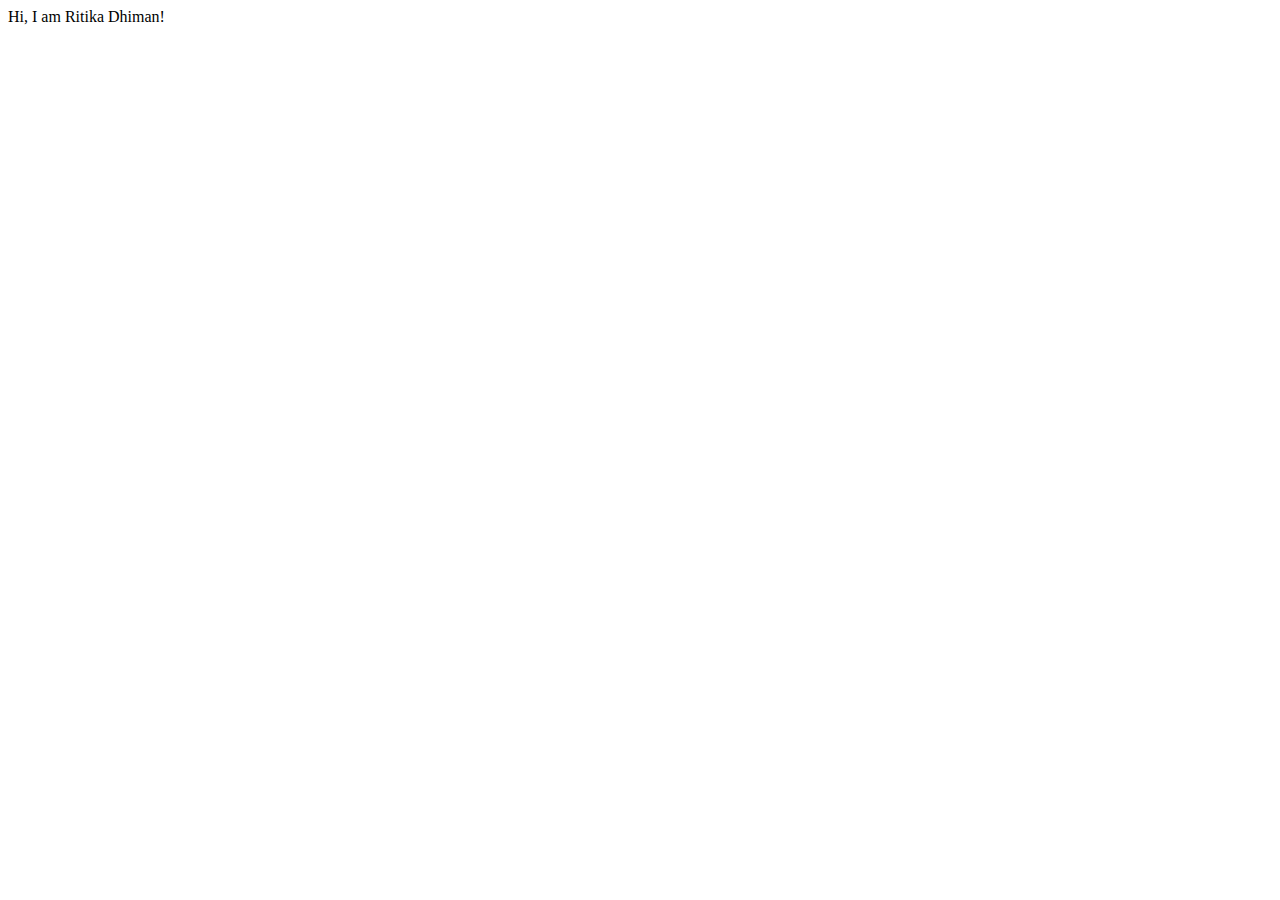
==== index.html @ 7c618be2 "Create index.html" ====
<!DOCTYPE html>
<html lang="en">
<head>
    <meta charset="UTF-8">
    <meta name="viewport" content="width=device-width, initial-scale=1.0">
    <title>Ritika Dhiman</title>
</head>
<body>
    Hi, I am Ritika Dhiman!
</body>
</html>
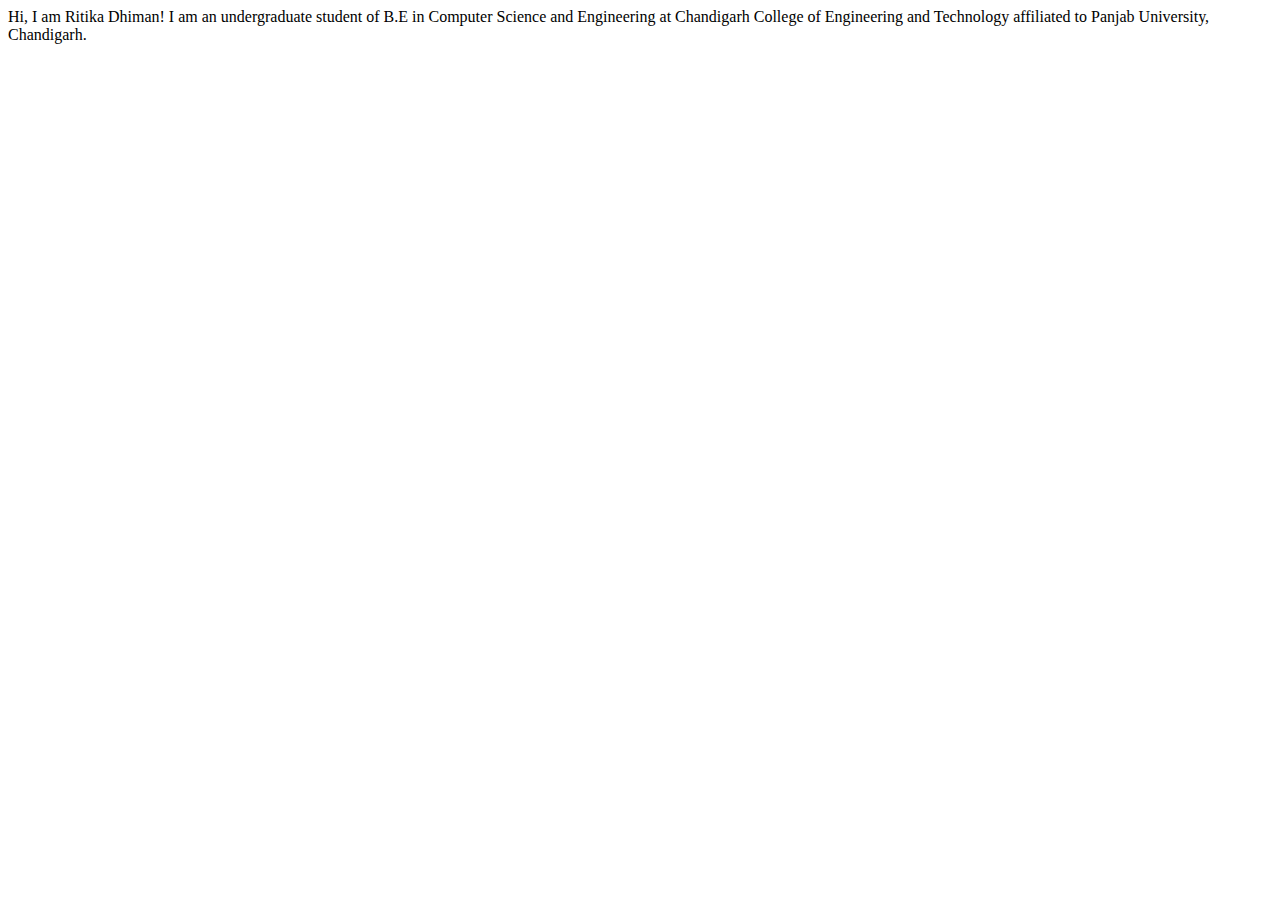
==== commit 3f81dc50: "update index.html" ====
--- a/index.html
+++ b/index.html
@@ -7,5 +7,7 @@
 </head>
 <body>
     Hi, I am Ritika Dhiman!
+
+    I am an undergraduate student of B.E in Computer Science and Engineering at Chandigarh College of Engineering and Technology affiliated to Panjab University, Chandigarh.
 </body>
 </html>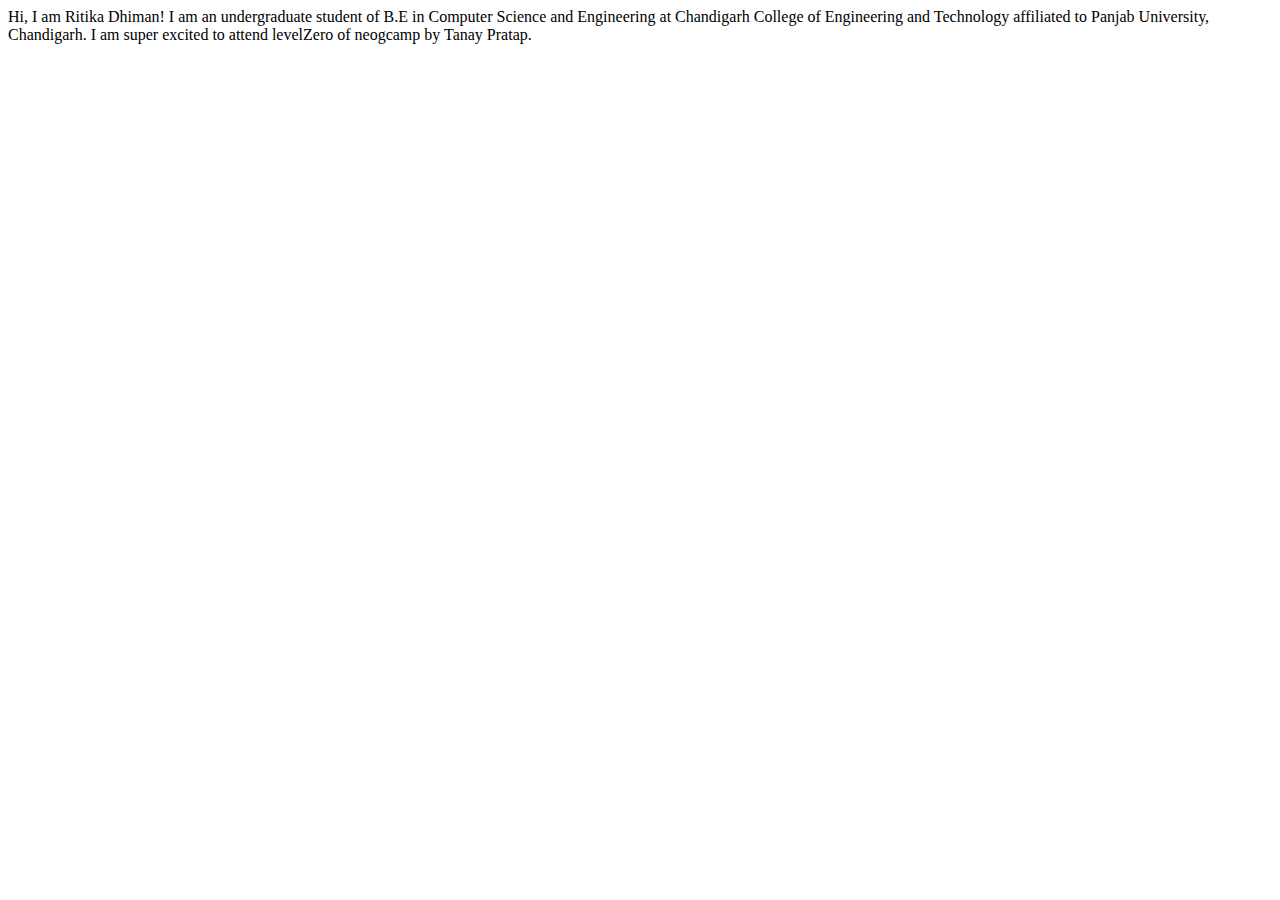
==== commit 7d9542ee: "add-project-details" ====
--- a/index.html
+++ b/index.html
@@ -9,5 +9,7 @@
     Hi, I am Ritika Dhiman!
 
     I am an undergraduate student of B.E in Computer Science and Engineering at Chandigarh College of Engineering and Technology affiliated to Panjab University, Chandigarh.
+
+    I am super excited to attend levelZero of neogcamp by Tanay Pratap.
 </body>
 </html>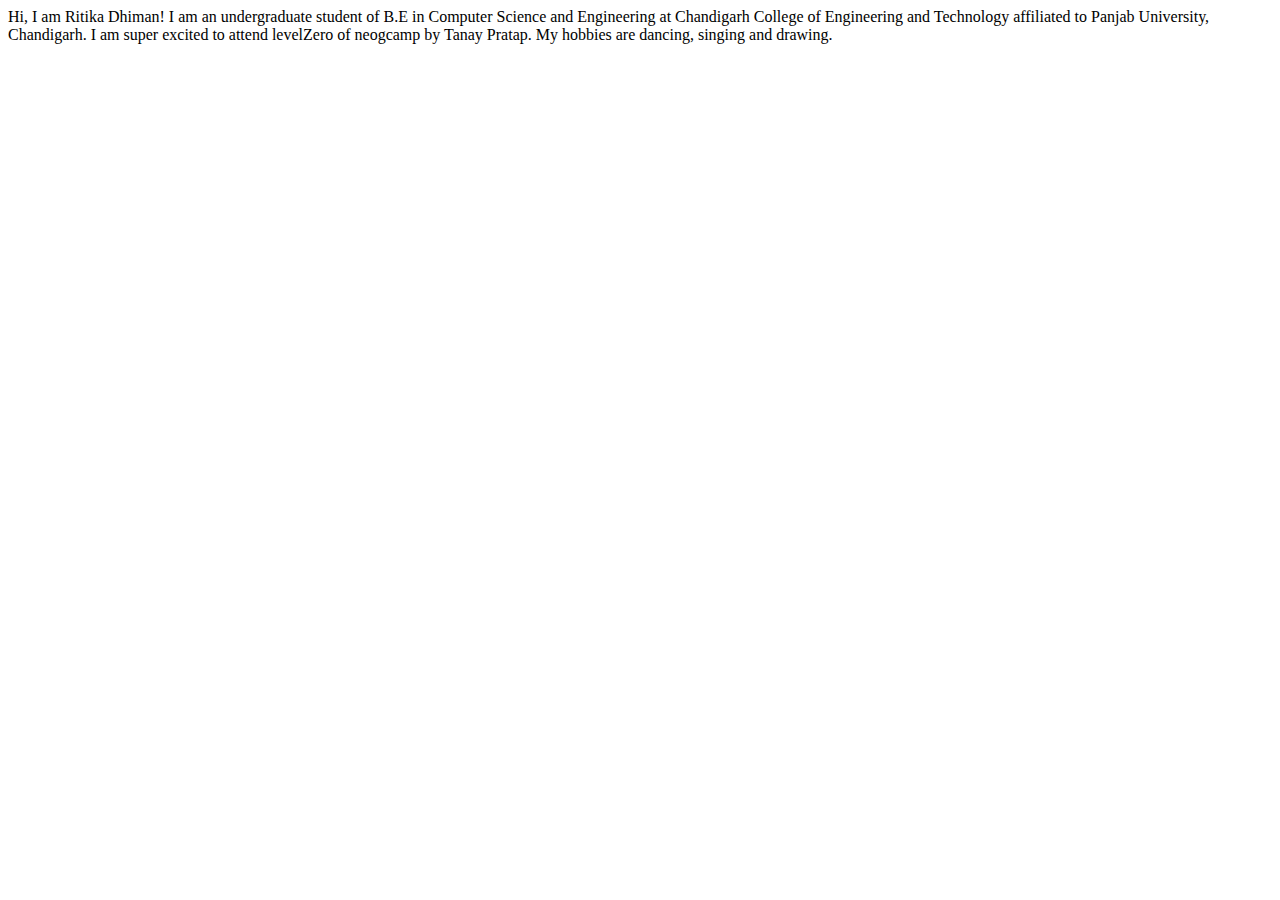
==== commit 4a692017: "Updated hobbies" ====
--- a/index.html
+++ b/index.html
@@ -11,5 +11,8 @@
     I am an undergraduate student of B.E in Computer Science and Engineering at Chandigarh College of Engineering and Technology affiliated to Panjab University, Chandigarh.
 
     I am super excited to attend levelZero of neogcamp by Tanay Pratap.
+
+    My hobbies are dancing, singing and drawing.
+
 </body>
 </html>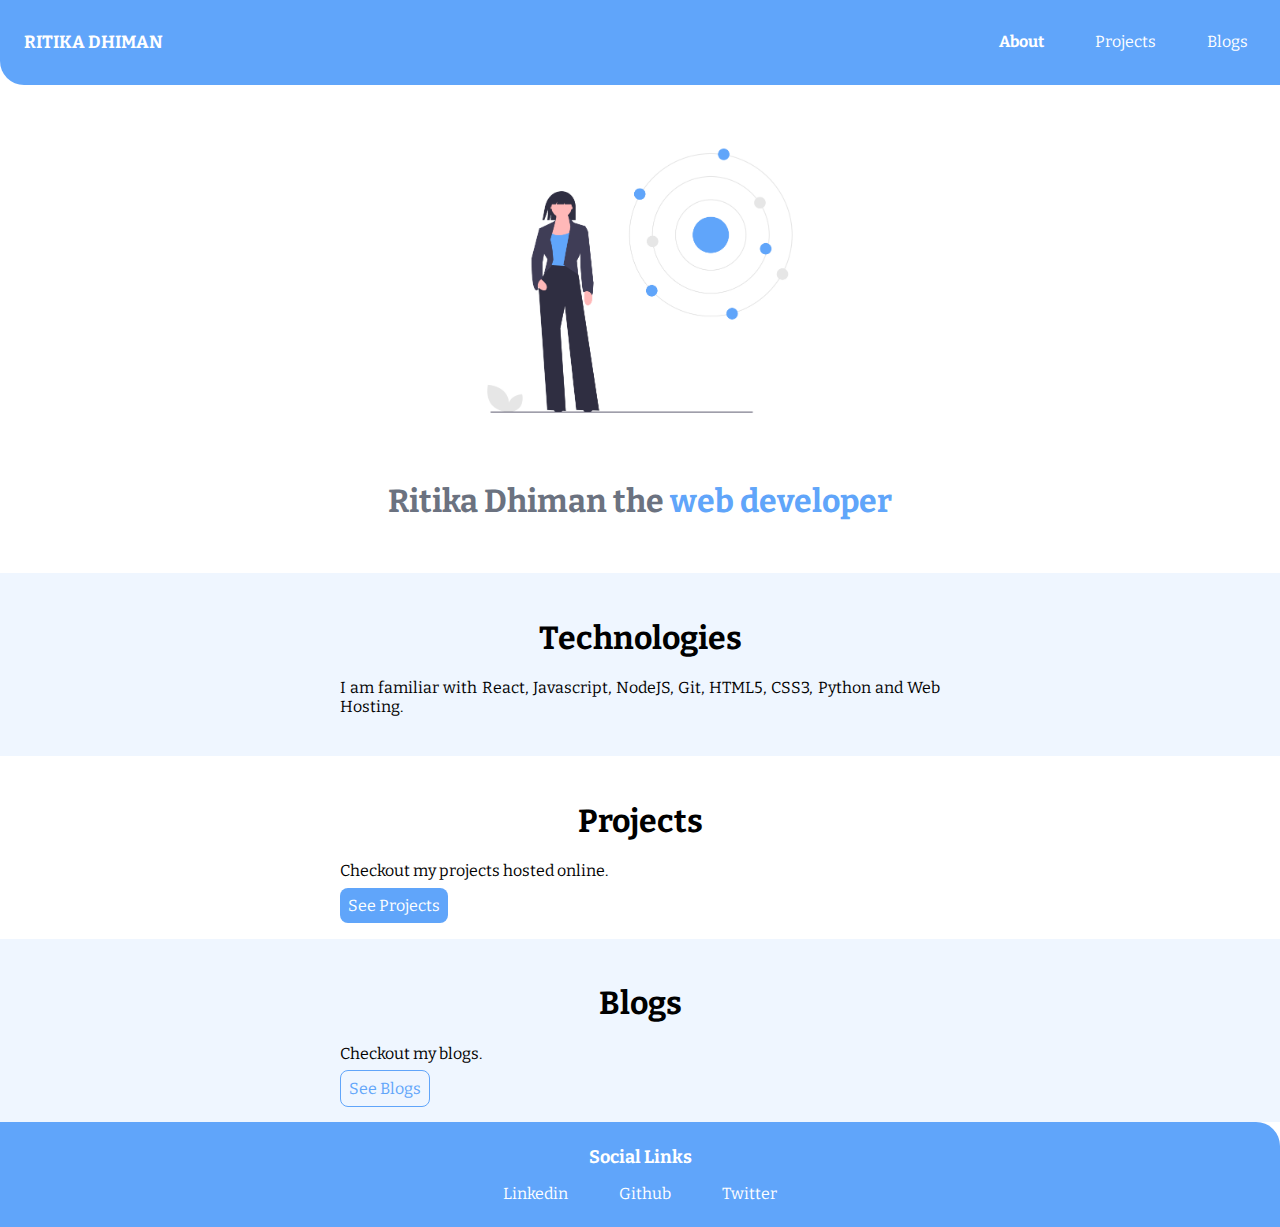
==== commit 68713a92: "about added" ====
--- a/index.html
+++ b/index.html
@@ -4,15 +4,59 @@
     <meta charset="UTF-8">
     <meta name="viewport" content="width=device-width, initial-scale=1.0">
     <title>Ritika Dhiman</title>
+    <link href="/styles.css" rel="stylesheet">
 </head>
 <body>
-    Hi, I am Ritika Dhiman!
+    <nav class="navigation">
+        <div class="nav-brand">RITIKA DHIMAN</div>
+        <ul class="nav-pills">
+            <li class="list-item-inline">
+                <a href="/" class="link link-active">About</a>
+            </li>
+            <li class="list-item-inline">
+                <a href="/" class="link">Projects</a>
+            </li>
+            <li class="list-item-inline">
+                <a href="/" class="link">Blogs</a>
+            </li>
+        </ul>
+    </nav>
 
-    I am an undergraduate student of B.E in Computer Science and Engineering at Chandigarh College of Engineering and Technology affiliated to Panjab University, Chandigarh.
+    <header class="header">
+        <img class="header-img" src="/images/header-img.png">
+        <h1 class="header-heading">Ritika Dhiman the <span class="header-heading-inverted">web developer</span></h1>
+    </header>
 
-    I am super excited to attend levelZero of neogcamp by Tanay Pratap.
+    <section class="section section-inverted">
+        <div class="container container-center"><h1>Technologies</h3>
+            <p>I am familiar with React, Javascript, NodeJS, Git, HTML5, CSS3, Python and Web Hosting. </p></div>
+    </section>
 
-    My hobbies are dancing, singing and drawing.
+    <section class="section">
+        <div class="container container-center">
+            <h1>Projects</h3>
+                <p>Checkout my projects hosted online.
+                </p>
+            <a href="/projects.html" class="link link-primary">See Projects</a>
+        </div>
+    </section>
+
+    <section class="section section-inverted">
+        <div class="container container-center"><h1>Blogs</h3>
+            <p>Checkout my blogs.</p>
+            <a href="/blogs.html" class="link link-secondary">See Blogs</a>
+        </div>
+    </section>
+
+    <footer class="footer">
+        <div class="footer-heading">Social Links</div>
+        <ul class="footer-pills">
+            <li class="list-item-inline"><a href="https://www.linkedin.com/in/ritikadhiman/" class="link">Linkedin</a></li>
+            <li class="list-item-inline"><a href="https://github.com/ritika99" class="link">Github</a></li>
+            <li class="list-item-inline"><a href="https://twitter.com/RitikaDhiman18" class="link">Twitter</a></li>
+        </ul>
+    </footer>
+
 
 </body>
 </html>--- a/styles.css
+++ b/styles.css
@@ -0,0 +1,154 @@
+/* Import font from https://fonts.google.com/ */
+
+@import url('https://fonts.googleapis.com/css2?family=Bitter:wght@400;700&display=swap');
+
+:root {
+    --primary-color: #60A5FA;
+    --dark-blue: #6B7280;
+    --pastel-blue: #EFF6FF;
+}
+
+body {
+    font-family: 'Bitter', serif;
+    margin: auto;
+}
+
+hr {
+    margin: 2rem 0rem;
+}
+
+/* container */
+.container {
+    padding-left: 1rem;
+    padding-right: 1rem;
+}
+
+.container-center {
+    max-width: 600px;
+    margin: auto;
+}
+
+/* links */
+.link {
+    text-decoration: none;
+    padding: 0.5rem 0.5rem;
+}
+
+.link-primary {
+    background-color: var(--primary-color);
+    color: white;
+    border-radius: 0.5rem;
+}
+
+.link-secondary {
+    border: 0.5px solid var(--primary-color);
+    border-radius: 0.5rem;
+    color: var(--primary-color);
+}
+
+/* BEM naming conventions in CSS */
+
+/* lists */
+.list-non-bullet {
+    list-style: none;
+}
+
+.list-item-inline {
+    display: inline;
+    padding: 0rem 1rem;
+}
+
+/* nav */
+.navigation {
+    background-color: var(--primary-color);
+    color: white;
+    padding: 2rem 0.5rem;
+    border-bottom-left-radius: 1.5rem;
+}
+
+.nav-brand {
+    font-weight: bold;
+    font-size: 1.1rem;
+    display: inline;
+    padding-left: 1rem;
+}
+
+.navigation .link {
+    color: white;
+}
+
+.nav-pills {
+    float: right;
+    display: inline;
+    margin: auto;
+}
+
+.link-active {
+    font-weight: bold;
+}
+
+/* header */
+.header {
+    padding: 2rem;
+}
+
+.header-img {
+    max-width: 400px;
+    display: block;
+    margin: auto;
+}
+
+.header-heading {
+    color: var(--dark-blue);
+    text-align: center;
+    padding-top: 1rem;
+}
+
+.header-heading-inverted {
+    color: var(--primary-color);
+}
+
+/* sections */
+.section {
+    padding: 1.5rem;
+}
+.section h1 {
+    text-align: center;
+}
+
+.section p {
+    text-align: justify;
+}
+
+.section-inverted {
+    background-color: var(--pastel-blue);
+}
+
+/* footer */
+.footer {
+    background-color: var(--primary-color);
+    border-top-right-radius: 1.5rem;
+    color: white;
+    padding: 1.5rem 0rem;
+    text-align: center;
+}
+
+.footer-heading {
+    margin-bottom: 1rem;
+    font-weight: bold;
+    font-size: large;
+}
+
+.footer-pills {
+    padding-left: 0rem;
+    margin: auto;
+}
+
+.footer .link {
+    color: white;
+}
+
+
+
+
+
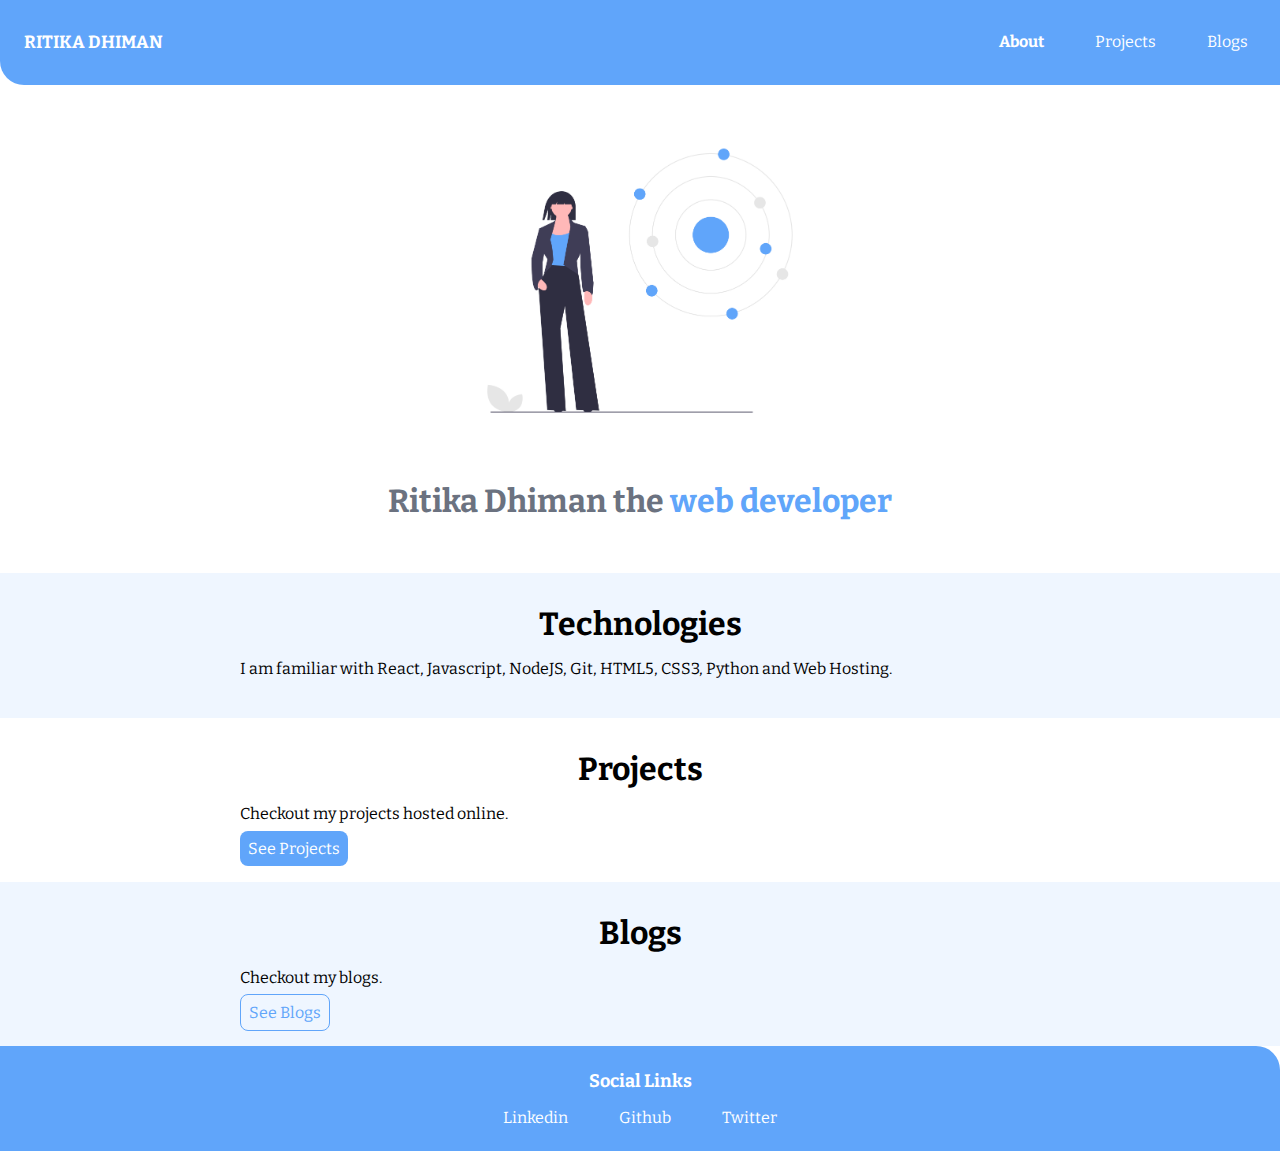
==== commit 8479bcd9: "feat: projects added" ====
--- a/index.html
+++ b/index.html
@@ -3,7 +3,7 @@
 <head>
     <meta charset="UTF-8">
     <meta name="viewport" content="width=device-width, initial-scale=1.0">
-    <title>Ritika Dhiman</title>
+    <title>Ritika Dhiman | About</title>
     <link href="/styles.css" rel="stylesheet">
 </head>
 <body>
@@ -14,10 +14,10 @@
                 <a href="/" class="link link-active">About</a>
             </li>
             <li class="list-item-inline">
-                <a href="/" class="link">Projects</a>
+                <a href="/projects.html" class="link">Projects</a>
             </li>
             <li class="list-item-inline">
-                <a href="/" class="link">Blogs</a>
+                <a href="/blogs.html" class="link">Blogs</a>
             </li>
         </ul>
     </nav>
@@ -28,13 +28,13 @@
     </header>
 
     <section class="section section-inverted">
-        <div class="container container-center"><h1>Technologies</h3>
+        <div class="container container-center"><h1>Technologies</h1>
             <p>I am familiar with React, Javascript, NodeJS, Git, HTML5, CSS3, Python and Web Hosting. </p></div>
     </section>
 
     <section class="section">
         <div class="container container-center">
-            <h1>Projects</h3>
+            <h1>Projects</h1>
                 <p>Checkout my projects hosted online.
                 </p>
             <a href="/projects.html" class="link link-primary">See Projects</a>
@@ -42,7 +42,7 @@
     </section>
 
     <section class="section section-inverted">
-        <div class="container container-center"><h1>Blogs</h3>
+        <div class="container container-center"><h1>Blogs</h1>
             <p>Checkout my blogs.</p>
             <a href="/blogs.html" class="link link-secondary">See Blogs</a>
         </div>
--- a/styles.css
+++ b/styles.css
@@ -24,7 +24,7 @@
 }
 
 .container-center {
-    max-width: 600px;
+    max-width: 800px;
     margin: auto;
 }
 
@@ -114,6 +114,7 @@
 }
 .section h1 {
     text-align: center;
+    margin: 0.5rem 0rem;
 }
 
 .section p {
@@ -122,6 +123,11 @@
 
 .section-inverted {
     background-color: var(--pastel-blue);
+}
+
+.section-listed  h1 {
+    text-align: left;
+    margin: 0.5rem 0rem;
 }
 
 /* footer */
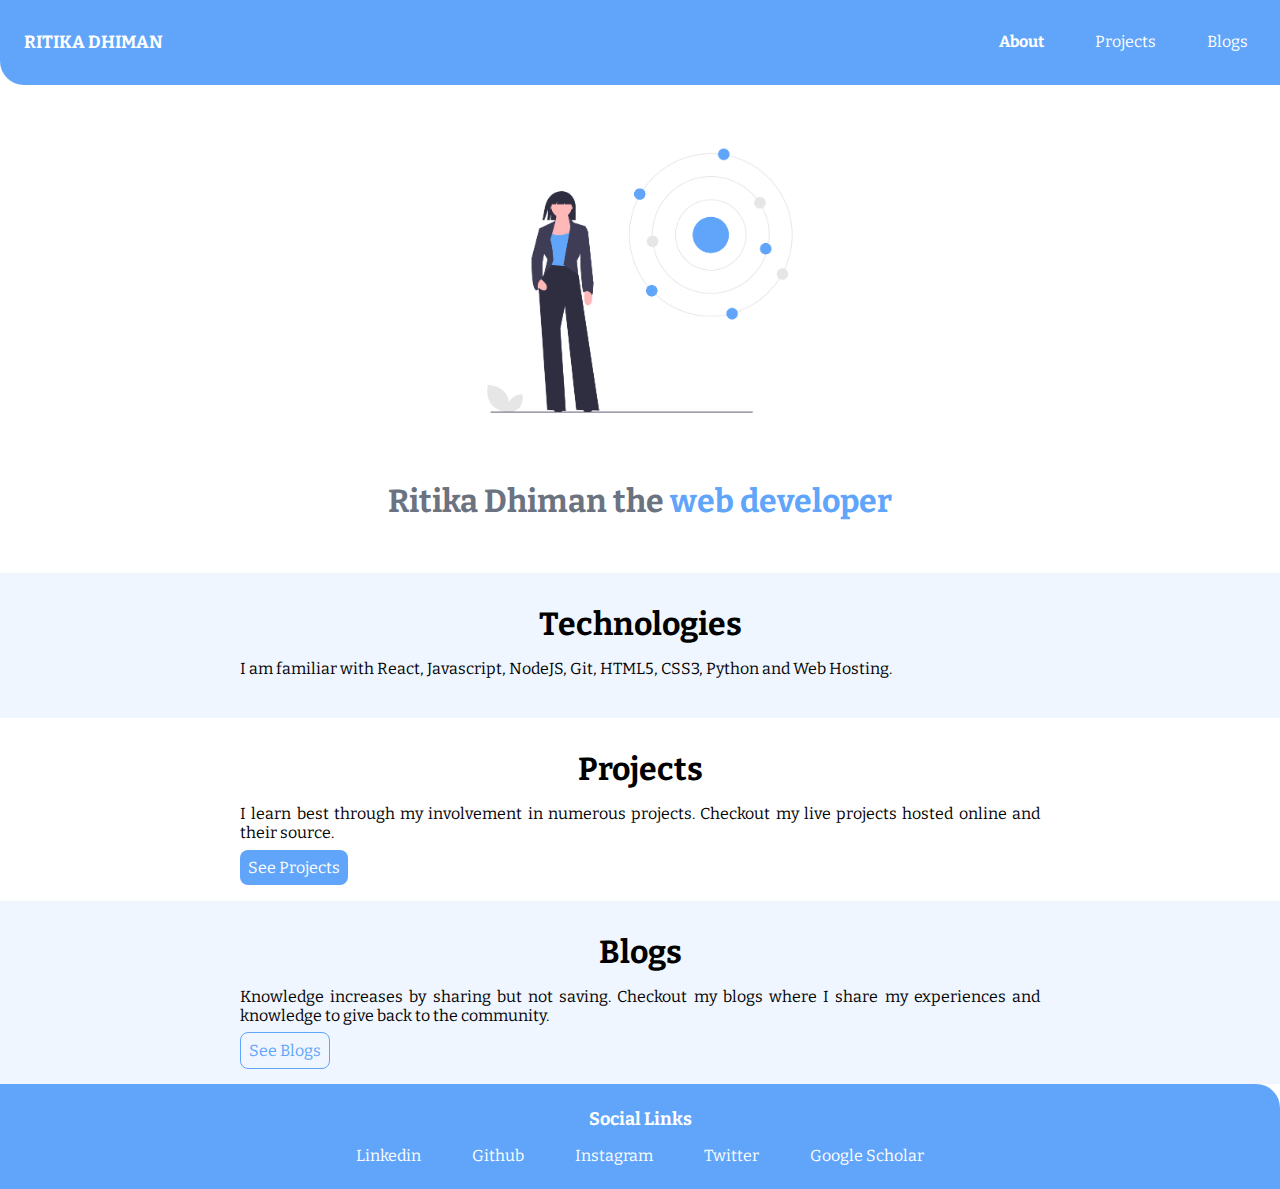
==== commit 97839c85: "social links updated" ====
--- a/index.html
+++ b/index.html
@@ -1,11 +1,13 @@
 <!DOCTYPE html>
 <html lang="en">
+
 <head>
     <meta charset="UTF-8">
     <meta name="viewport" content="width=device-width, initial-scale=1.0">
     <title>Ritika Dhiman | About</title>
     <link href="/styles.css" rel="stylesheet">
 </head>
+
 <body>
     <nav class="navigation">
         <div class="nav-brand">RITIKA DHIMAN</div>
@@ -28,22 +30,25 @@
     </header>
 
     <section class="section section-inverted">
-        <div class="container container-center"><h1>Technologies</h1>
-            <p>I am familiar with React, Javascript, NodeJS, Git, HTML5, CSS3, Python and Web Hosting. </p></div>
+        <div class="container container-center">
+            <h1>Technologies</h1>
+            <p>I am familiar with React, Javascript, NodeJS, Git, HTML5, CSS3, Python and Web Hosting. </p>
+        </div>
     </section>
 
     <section class="section">
         <div class="container container-center">
             <h1>Projects</h1>
-                <p>Checkout my projects hosted online.
-                </p>
+            <p>I learn best through my involvement in numerous projects. Checkout my live projects hosted online and their source.
+            </p>
             <a href="/projects.html" class="link link-primary">See Projects</a>
         </div>
     </section>
 
     <section class="section section-inverted">
-        <div class="container container-center"><h1>Blogs</h1>
-            <p>Checkout my blogs.</p>
+        <div class="container container-center">
+            <h1>Blogs</h1>
+            <p>Knowledge increases by sharing but not saving. Checkout my blogs where I share my experiences and knowledge to give back to the community.</p>
             <a href="/blogs.html" class="link link-secondary">See Blogs</a>
         </div>
     </section>
@@ -53,10 +58,13 @@
         <ul class="footer-pills">
             <li class="list-item-inline"><a href="https://www.linkedin.com/in/ritikadhiman/" class="link">Linkedin</a></li>
             <li class="list-item-inline"><a href="https://github.com/ritika99" class="link">Github</a></li>
+            <li class="list-item-inline"><a href="https://www.instagram.com/ritika__san/" class="link">Instagram</a></li>
             <li class="list-item-inline"><a href="https://twitter.com/RitikaDhiman18" class="link">Twitter</a></li>
+            <li class="list-item-inline"><a href="https://scholar.google.com/citations?hl=en&user=9OV1cLoAAAAJ" class="link">Google Scholar</a></li>
         </ul>
     </footer>
 
 
 </body>
+
 </html>